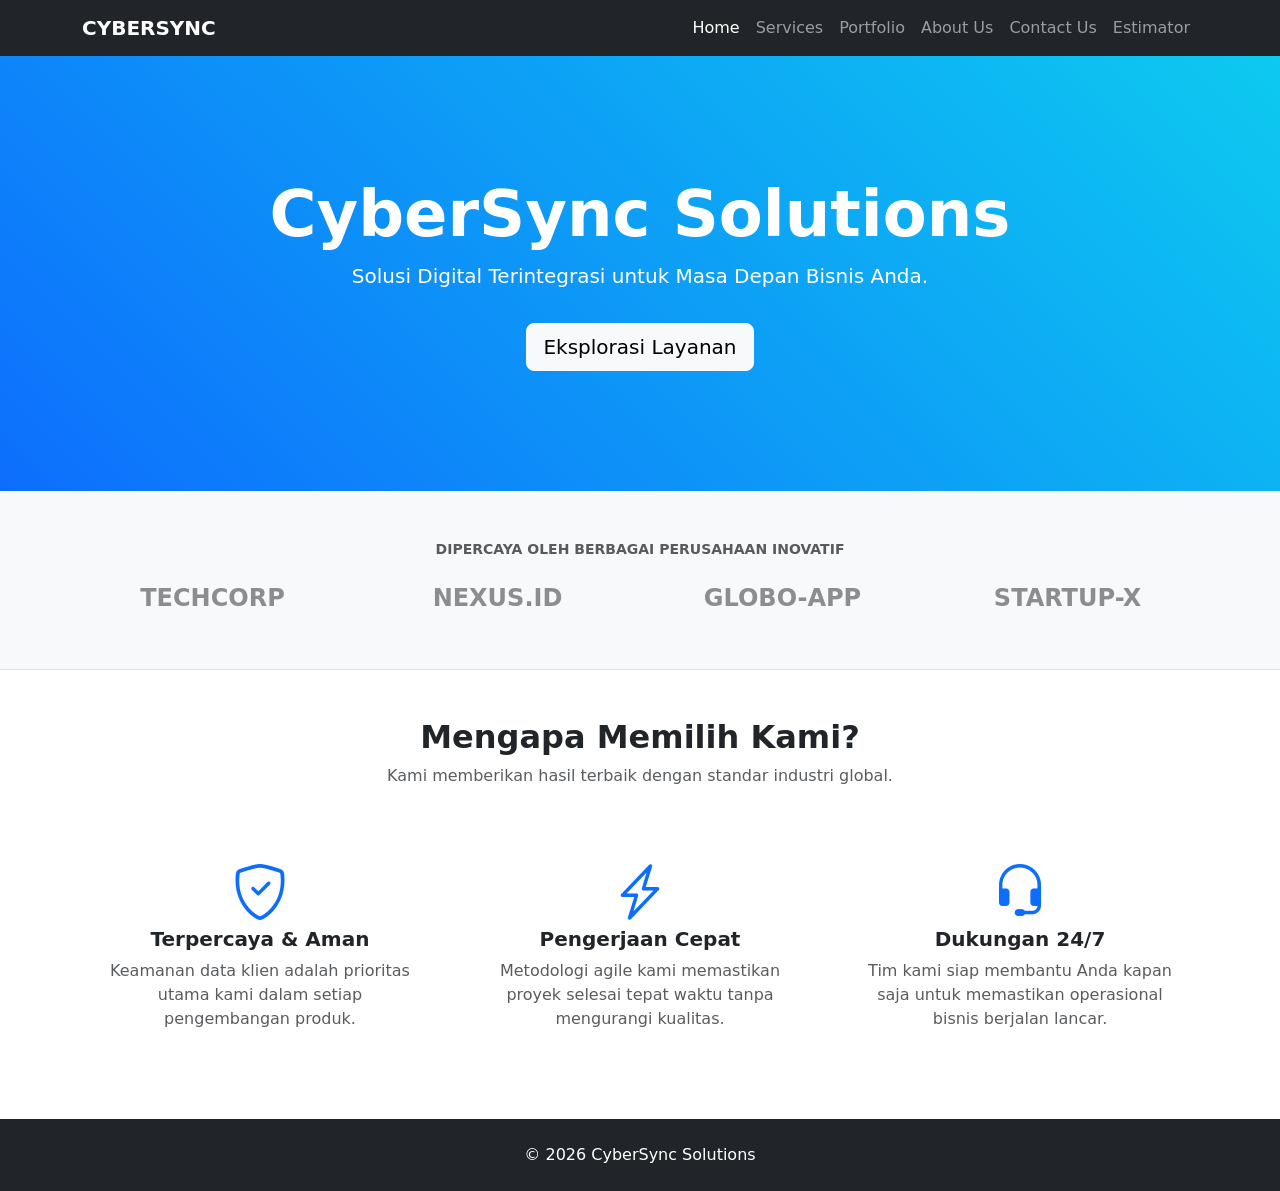
==== index.html @ 8ffd9956 "deployment: test fix" ====
<!DOCTYPE html>

<head>
    <meta charset="UTF-8">
    <meta name="viewport" content="width=device-width, initial-scale=1.0">
    <title>CyberSync Solutions</title>
    <link href="https://cdn.jsdelivr.net/npm/bootstrap@5.3.2/dist/css/bootstrap.min.css" rel="stylesheet">
    <link rel="stylesheet" href="https://cdn.jsdelivr.net/npm/bootstrap-icons@1.11.1/font/bootstrap-icons.css">
    <link rel="stylesheet" href="./assets/css/style.css">
</head>

<body class="d-flex flex-column min-vh-100">

    <nav class="navbar navbar-expand-lg navbar-dark bg-dark sticky-top">
        <div class="container">
            <a class="navbar-brand fw-bold" href="home.html">CYBERSYNC</a>
            <button class="navbar-toggler" type="button" data-bs-toggle="collapse" data-bs-target="#navbarNav">
                <span class="navbar-toggler-icon"></span>
            </button>
            <div class="collapse navbar-collapse" id="navbarNav">
                <ul class="navbar-nav ms-auto">
                    <li class="nav-item"><a class="nav-link active" href="home.html">Home</a></li>
                    <li class="nav-item"><a class="nav-link" href="services.html">Services</a></li>
                    <li class="nav-item"><a class="nav-link" href="gallery.html">Portfolio</a></li>
                    <li class="nav-item"><a class="nav-link" href="about-us.html">About Us</a></li>
                    <li class="nav-item"><a class="nav-link" href="contact-us.html">Contact Us</a></li>
                    <li class="nav-item"><a class="nav-link" href="estimator.html">Estimator</a></li>
                </ul>
            </div>
        </div>
    </nav>

    <main class="flex-grow-1">
        <header class="hero-section text-center">
            <div class="container">
                <h1 class="display-3 fw-bold">CyberSync Solutions</h1>
                <p class="lead">Solusi Digital Terintegrasi untuk Masa Depan Bisnis Anda.</p>
                <a href="services.html" class="btn btn-light btn-lg mt-3">Eksplorasi Layanan</a>
            </div>
        </header>

        <section class="py-5 border-bottom bg-light">
            <div class="container text-center">
                <p class="text-muted small text-uppercase fw-bold mb-4">Dipercaya oleh berbagai perusahaan inovatif</p>
                <div class="row row-cols-2 row-cols-md-4 g-4 opacity-50">
                    <div class="col">
                        <h4 class="fw-bold">TECHCORP</h4>
                    </div>
                    <div class="col">
                        <h4 class="fw-bold">NEXUS.ID</h4>
                    </div>
                    <div class="col">
                        <h4 class="fw-bold">GLOBO-APP</h4>
                    </div>
                    <div class="col">
                        <h4 class="fw-bold">STARTUP-X</h4>
                    </div>
                </div>
            </div>
        </section>

        <section class="py-5">
            <div class="container">
                <div class="text-center mb-5">
                    <h2 class="fw-bold">Mengapa Memilih Kami?</h2>
                    <p class="text-muted">Kami memberikan hasil terbaik dengan standar industri global.</p>
                </div>
                <div class="row g-4 text-center">
                    <div class="col-md-4">
                        <div class="p-4">
                            <i class="bi bi-shield-check text-primary display-4 mb-3"></i>
                            <h5 class="fw-bold">Terpercaya & Aman</h5>
                            <p class="text-muted">Keamanan data klien adalah prioritas utama kami dalam setiap
                                pengembangan produk.</p>
                        </div>
                    </div>
                    <div class="col-md-4">
                        <div class="p-4">
                            <i class="bi bi-lightning-charge text-primary display-4 mb-3"></i>
                            <h5 class="fw-bold">Pengerjaan Cepat</h5>
                            <p class="text-muted">Metodologi agile kami memastikan proyek selesai tepat waktu tanpa
                                mengurangi kualitas.</p>
                        </div>
                    </div>
                    <div class="col-md-4">
                        <div class="p-4">
                            <i class="bi bi-headset text-primary display-4 mb-3"></i>
                            <h5 class="fw-bold">Dukungan 24/7</h5>
                            <p class="text-muted">Tim kami siap membantu Anda kapan saja untuk memastikan operasional
                                bisnis berjalan lancar.</p>
                        </div>
                    </div>
                </div>
            </div>
        </section>

    </main>

    <footer class="py-4 bg-dark text-white text-center">
        <div class="container">
            <p class="mb-0">&copy; 2026 CyberSync Solutions</p>
        </div>
    </footer>
</body>

</html>
---- assets/css/style.css ----
/* Home */
.hero-section {
    padding: 120px 0;
    background: linear-gradient(45deg, #0d6efd, #0dcaf0);
    color: white;
}

/* Services */
.service-icon {
    width: 70px;
    height: 70px;
    display: flex;
    align-items: center;
    justify-content: center;
    border-radius: 15px;
    background: rgba(13, 110, 253, 0.1);
    color: #0d6efd;
    font-size: 2rem;
    margin-bottom: 1.5rem;
    transition: 0.3s;
}

.service-card:hover .service-icon {
    background: #0d6efd;
    color: white;
    transform: rotateY(360deg);
}

.service-card {
    border: 1px solid rgba(0, 0, 0, 0.05);
    transition: 0.3s;
}

.service-card:hover {
    border-color: #0d6efd;
    box-shadow: 0 10px 30px rgba(0, 0, 0, 0.08);
}

/* Portfolio */
.portfolio-card {
    transition: transform 0.3s ease, shadow 0.3s ease;
    overflow: hidden;
    border: none;
}

.portfolio-card:hover {
    transform: translateY(-10px);
    box-shadow: 0 10px 20px rgba(0, 0, 0, 0.2);
}

.portfolio-img-container {
    overflow: hidden;
}

.portfolio-img-container img {
    transition: transform 0.5s ease;
    height: 250px;
    object-fit: cover;
}

.portfolio-card:hover img {
    transform: scale(1.1);
}

.category-badge {
    font-size: 0.8rem;
    text-transform: uppercase;
    letter-spacing: 1px;
}

/* About Us */
.about-img {
    border-radius: 20px;
    box-shadow: 20px 20px 0px #0d6efd;
}

.team-card img {
    width: 120px;
    height: 120px;
    object-fit: cover;
    border: 4px solid #0d6efd;
}

.stat-box {
    background: linear-gradient(45deg, #0d6efd, #0dcaf0);
    color: white;
    border-radius: 15px;
    padding: 30px;
}

/* Contact Us */
.contact-info-icon {
    font-size: 1.5rem;
    color: #0d6efd;
    margin-right: 15px;
}

.map-container {
    height: 400px;
    border-radius: 15px;
    overflow: hidden;
    border: 1px solid rgba(0, 0, 0, 0.1);
}

/* Estimator */
.calc-card {
    border: none;
    border-radius: 20px;
    box-shadow: 0 15px 35px rgba(0, 0, 0, 0.1);
}

.result-box {
    background: #f8f9fa;
    border-left: 5px solid #0d6efd;
    border-radius: 10px;
}

#totalPrice {
    color: #0d6efd;
    font-weight: bold;
}
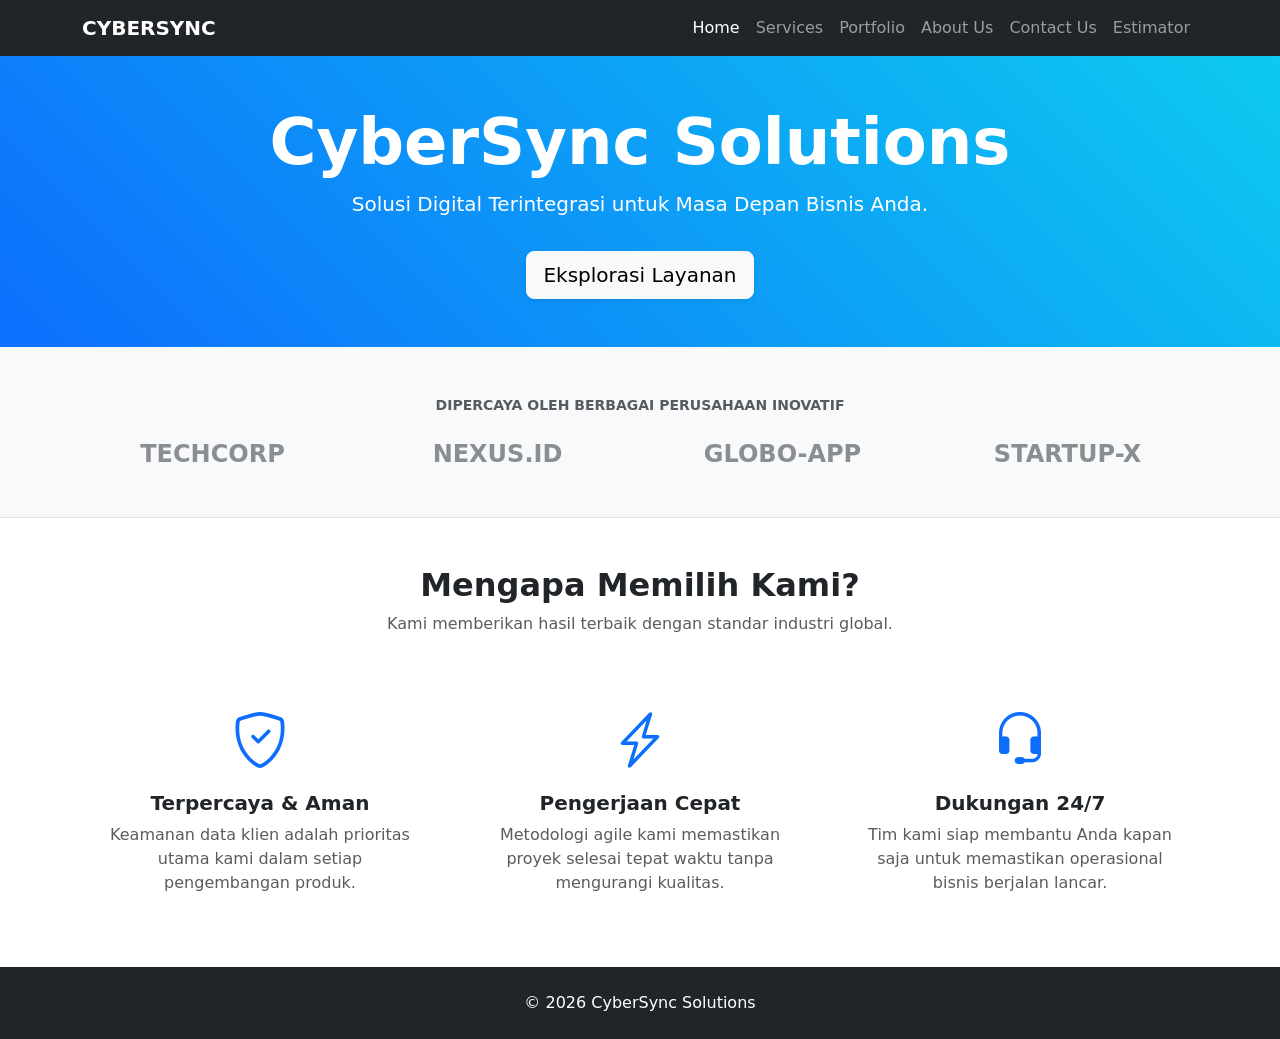
==== commit 654b105b: "responsive and some adjustments Penambahan beberapa styling yang juga menyesuaikan dengan responsive" ====
--- a/index.html
+++ b/index.html
@@ -4,6 +4,7 @@
     <meta charset="UTF-8">
     <meta name="viewport" content="width=device-width, initial-scale=1.0">
     <title>CyberSync Solutions</title>
+
     <link href="https://cdn.jsdelivr.net/npm/bootstrap@5.3.2/dist/css/bootstrap.min.css" rel="stylesheet">
     <link rel="stylesheet" href="https://cdn.jsdelivr.net/npm/bootstrap-icons@1.11.1/font/bootstrap-icons.css">
     <link rel="stylesheet" href="./assets/css/style.css">
@@ -13,47 +14,47 @@
 
     <nav class="navbar navbar-expand-lg navbar-dark bg-dark sticky-top">
         <div class="container">
-            <a class="navbar-brand fw-bold" href="home.html">CYBERSYNC</a>
+            <a class="navbar-brand fw-bold" href="/">CYBERSYNC</a>
             <button class="navbar-toggler" type="button" data-bs-toggle="collapse" data-bs-target="#navbarNav">
                 <span class="navbar-toggler-icon"></span>
             </button>
             <div class="collapse navbar-collapse" id="navbarNav">
-                <ul class="navbar-nav ms-auto">
-                    <li class="nav-item"><a class="nav-link active" href="home.html">Home</a></li>
-                    <li class="nav-item"><a class="nav-link" href="services.html">Services</a></li>
-                    <li class="nav-item"><a class="nav-link" href="gallery.html">Portfolio</a></li>
-                    <li class="nav-item"><a class="nav-link" href="about-us.html">About Us</a></li>
-                    <li class="nav-item"><a class="nav-link" href="contact-us.html">Contact Us</a></li>
-                    <li class="nav-item"><a class="nav-link" href="estimator.html">Estimator</a></li>
+                <ul class="navbar-nav ms-auto text-center mb-2 mb-lg-0">
+                    <li class="nav-item"><a class="nav-link active" href="/">Home</a></li>
+                    <li class="nav-item"><a class="nav-link" href="/services">Services</a></li>
+                    <li class="nav-item"><a class="nav-link" href="/gallery">Portfolio</a></li>
+                    <li class="nav-item"><a class="nav-link" href="/about-us">About Us</a></li>
+                    <li class="nav-item"><a class="nav-link" href="/contact-us">Contact Us</a></li>
+                    <li class="nav-item"><a class="nav-link" href="/estimator">Estimator</a></li>
                 </ul>
             </div>
         </div>
     </nav>
 
     <main class="flex-grow-1">
-        <header class="hero-section text-center">
+        <header class="hero-section text-center py-5 py-md-5">
             <div class="container">
                 <h1 class="display-3 fw-bold">CyberSync Solutions</h1>
-                <p class="lead">Solusi Digital Terintegrasi untuk Masa Depan Bisnis Anda.</p>
-                <a href="services.html" class="btn btn-light btn-lg mt-3">Eksplorasi Layanan</a>
+                <p class="lead px-2">Solusi Digital Terintegrasi untuk Masa Depan Bisnis Anda.</p>
+                <a href="/services" class="btn btn-light btn-lg mt-3 shadow-sm">Eksplorasi Layanan</a>
             </div>
         </header>
 
         <section class="py-5 border-bottom bg-light">
             <div class="container text-center">
                 <p class="text-muted small text-uppercase fw-bold mb-4">Dipercaya oleh berbagai perusahaan inovatif</p>
-                <div class="row row-cols-2 row-cols-md-4 g-4 opacity-50">
+                <div class="row row-cols-2 row-cols-md-4 g-4 opacity-50 align-items-center">
                     <div class="col">
-                        <h4 class="fw-bold">TECHCORP</h4>
+                        <h4 class="fw-bold mb-0">TECHCORP</h4>
                     </div>
                     <div class="col">
-                        <h4 class="fw-bold">NEXUS.ID</h4>
+                        <h4 class="fw-bold mb-0">NEXUS.ID</h4>
                     </div>
                     <div class="col">
-                        <h4 class="fw-bold">GLOBO-APP</h4>
+                        <h4 class="fw-bold mb-0">GLOBO-APP</h4>
                     </div>
                     <div class="col">
-                        <h4 class="fw-bold">STARTUP-X</h4>
+                        <h4 class="fw-bold mb-0">STARTUP-X</h4>
                     </div>
                 </div>
             </div>
@@ -61,39 +62,38 @@
 
         <section class="py-5">
             <div class="container">
-                <div class="text-center mb-5">
+                <div class="text-center mb-5 px-3">
                     <h2 class="fw-bold">Mengapa Memilih Kami?</h2>
                     <p class="text-muted">Kami memberikan hasil terbaik dengan standar industri global.</p>
                 </div>
                 <div class="row g-4 text-center">
-                    <div class="col-md-4">
-                        <div class="p-4">
+                    <div class="col-12 col-md-4">
+                        <div class="p-4 card border-0 h-100">
                             <i class="bi bi-shield-check text-primary display-4 mb-3"></i>
                             <h5 class="fw-bold">Terpercaya & Aman</h5>
-                            <p class="text-muted">Keamanan data klien adalah prioritas utama kami dalam setiap
+                            <p class="text-muted mb-0">Keamanan data klien adalah prioritas utama kami dalam setiap
                                 pengembangan produk.</p>
                         </div>
                     </div>
-                    <div class="col-md-4">
-                        <div class="p-4">
+                    <div class="col-12 col-md-4">
+                        <div class="p-4 card border-0 h-100">
                             <i class="bi bi-lightning-charge text-primary display-4 mb-3"></i>
                             <h5 class="fw-bold">Pengerjaan Cepat</h5>
-                            <p class="text-muted">Metodologi agile kami memastikan proyek selesai tepat waktu tanpa
+                            <p class="text-muted mb-0">Metodologi agile kami memastikan proyek selesai tepat waktu tanpa
                                 mengurangi kualitas.</p>
                         </div>
                     </div>
-                    <div class="col-md-4">
-                        <div class="p-4">
+                    <div class="col-12 col-md-4">
+                        <div class="p-4 card border-0 h-100">
                             <i class="bi bi-headset text-primary display-4 mb-3"></i>
                             <h5 class="fw-bold">Dukungan 24/7</h5>
-                            <p class="text-muted">Tim kami siap membantu Anda kapan saja untuk memastikan operasional
-                                bisnis berjalan lancar.</p>
+                            <p class="text-muted mb-0">Tim kami siap membantu Anda kapan saja untuk memastikan
+                                operasional bisnis berjalan lancar.</p>
                         </div>
                     </div>
                 </div>
             </div>
         </section>
-
     </main>
 
     <footer class="py-4 bg-dark text-white text-center">
@@ -101,6 +101,9 @@
             <p class="mb-0">&copy; 2026 CyberSync Solutions</p>
         </div>
     </footer>
+
+    <script src="https://cdn.jsdelivr.net/npm/bootstrap@5.3.2/dist/js/bootstrap.bundle.min.js"></script>
+    <script src="./assets/js/script.js"></script>
 </body>
 
 </html>
--- a/assets/css/style.css
+++ b/assets/css/style.css
@@ -118,4 +118,109 @@
 #totalPrice {
     color: #0d6efd;
     font-weight: bold;
+}
+
+
+/* Responsive */
+/* Home/landing page */
+@media (max-width: 576px) {
+    .display-3 {
+        font-size: 2.5rem;
+    }
+
+    .hero-section {
+        padding: 80px 0;
+    }
+}
+
+/* Services */
+.service-card {
+    transition: all 0.3s ease-in-out;
+}
+
+.service-card:hover {
+    transform: translateY(-10px);
+    border: 1px solid #0d6efd !important;
+}
+
+.service-icon i {
+    transition: transform 0.3s ease;
+}
+
+.service-card:hover .service-icon i {
+    transform: scale(1.1);
+}
+
+/* Portfolio */
+/* Mengadaptasikan semua gambar portfolio memiliki ukuran yang seragam */
+.portfolio-img-container {
+    height: 250px;
+    overflow: hidden;
+}
+
+.portfolio-img-container img {
+    width: 100%;
+    height: 100%;
+    object-fit: cover;
+    transition: transform 0.3s ease;
+}
+
+.portfolio-card:hover img {
+    transform: scale(1.05);
+}
+
+/* About Us */
+/* Mengadaptasikan foto tim agar ukuran seragam */
+.team-card img {
+    width: 150px;
+    height: 150px;
+    object-fit: cover;
+    border: 5px solid #f8f9fa;
+    transition: transform 0.3s ease;
+}
+
+.team-card:hover img {
+    transform: scale(1.05);
+    border-color: #0d6efd;
+}
+
+/* Penyesuaian gambar About Us agar tidak terlalu mepet pada mobile */
+@media (max-width: 991px) {
+    .about-img {
+        margin-top: 2rem;
+        max-height: 400px;
+        object-fit: cover;
+        width: 100%;
+    }
+}
+
+/* Contact Us */
+/* Mengadaptasikan ikon kontak memiliki jarak dan warna yang konsisten */
+.contact-info-icon {
+    font-size: 1.5rem;
+    color: #0d6efd;
+    width: 40px;
+    text-align: center;
+}
+
+.map-container {
+    height: 300px;
+    border-radius: 15px;
+    overflow: hidden;
+    margin-top: 20px;
+}
+
+/* Estimator */
+/* Styling khusus untuk kalkulator */
+.result-box {
+    background-color: #f8f9fa;
+    border-left: 5px solid #0d6efd;
+    border-radius: 10px;
+    transition: all 0.3s ease;
+}
+
+.calc-card {
+    border: none;
+    border-radius: 20px;
+    box-shadow: 0 10px 30px rgba(0, 0, 0, 0.1);
 }
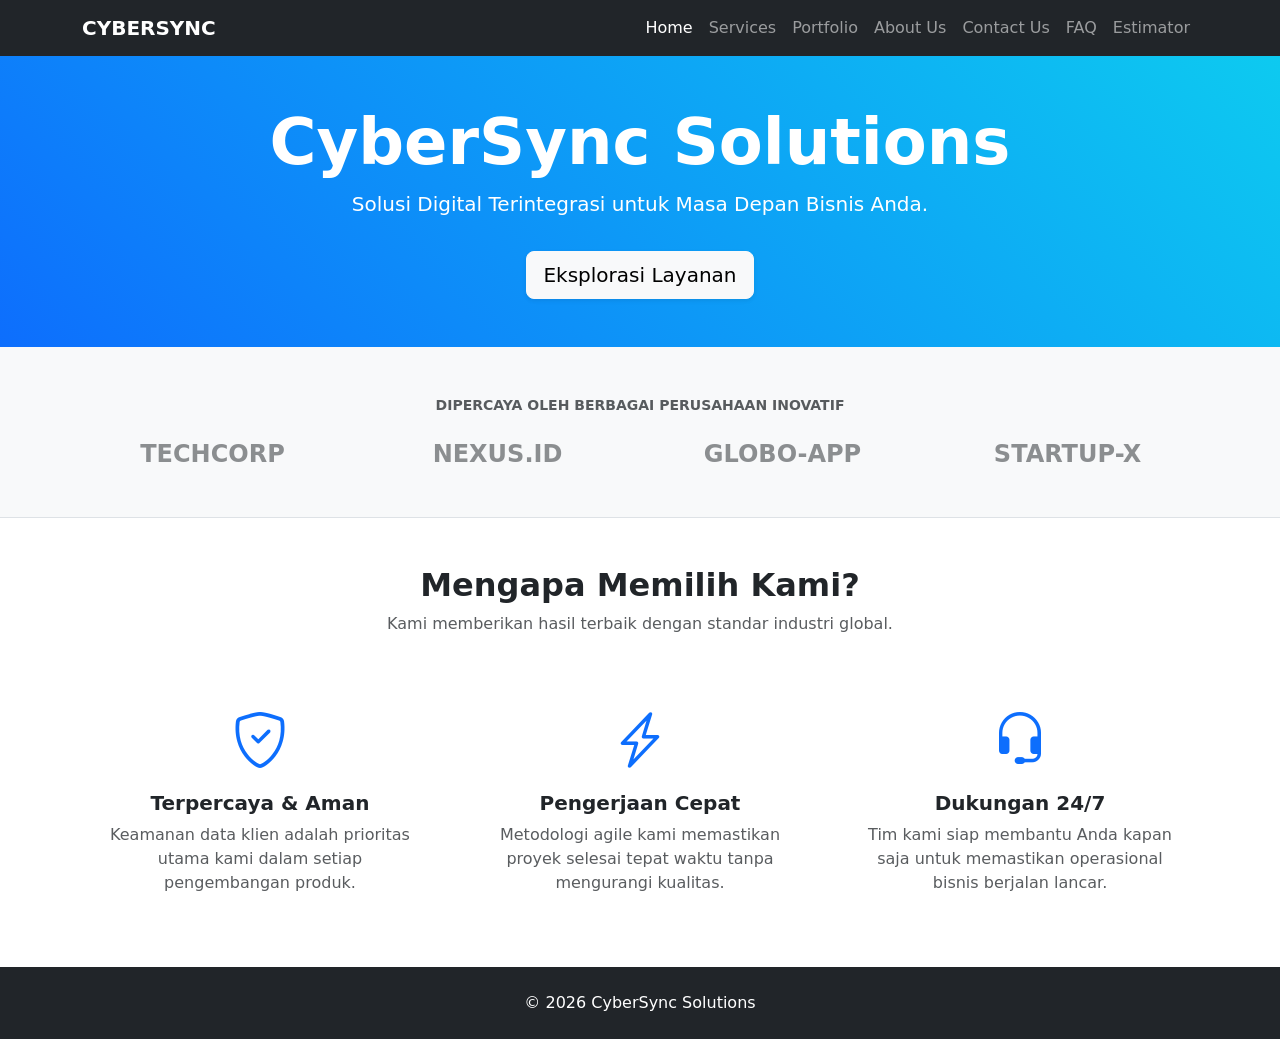
==== commit c2442c45: "new page: FAQ" ====
--- a/index.html
+++ b/index.html
@@ -4,7 +4,6 @@
     <meta charset="UTF-8">
     <meta name="viewport" content="width=device-width, initial-scale=1.0">
     <title>CyberSync Solutions</title>
-
     <link href="https://cdn.jsdelivr.net/npm/bootstrap@5.3.2/dist/css/bootstrap.min.css" rel="stylesheet">
     <link rel="stylesheet" href="https://cdn.jsdelivr.net/npm/bootstrap-icons@1.11.1/font/bootstrap-icons.css">
     <link rel="stylesheet" href="./assets/css/style.css">
@@ -25,6 +24,7 @@
                     <li class="nav-item"><a class="nav-link" href="/gallery">Portfolio</a></li>
                     <li class="nav-item"><a class="nav-link" href="/about-us">About Us</a></li>
                     <li class="nav-item"><a class="nav-link" href="/contact-us">Contact Us</a></li>
+                    <li class="nav-item"><a class="nav-link" href="/faq">FAQ</a></li>
                     <li class="nav-item"><a class="nav-link" href="/estimator">Estimator</a></li>
                 </ul>
             </div>
